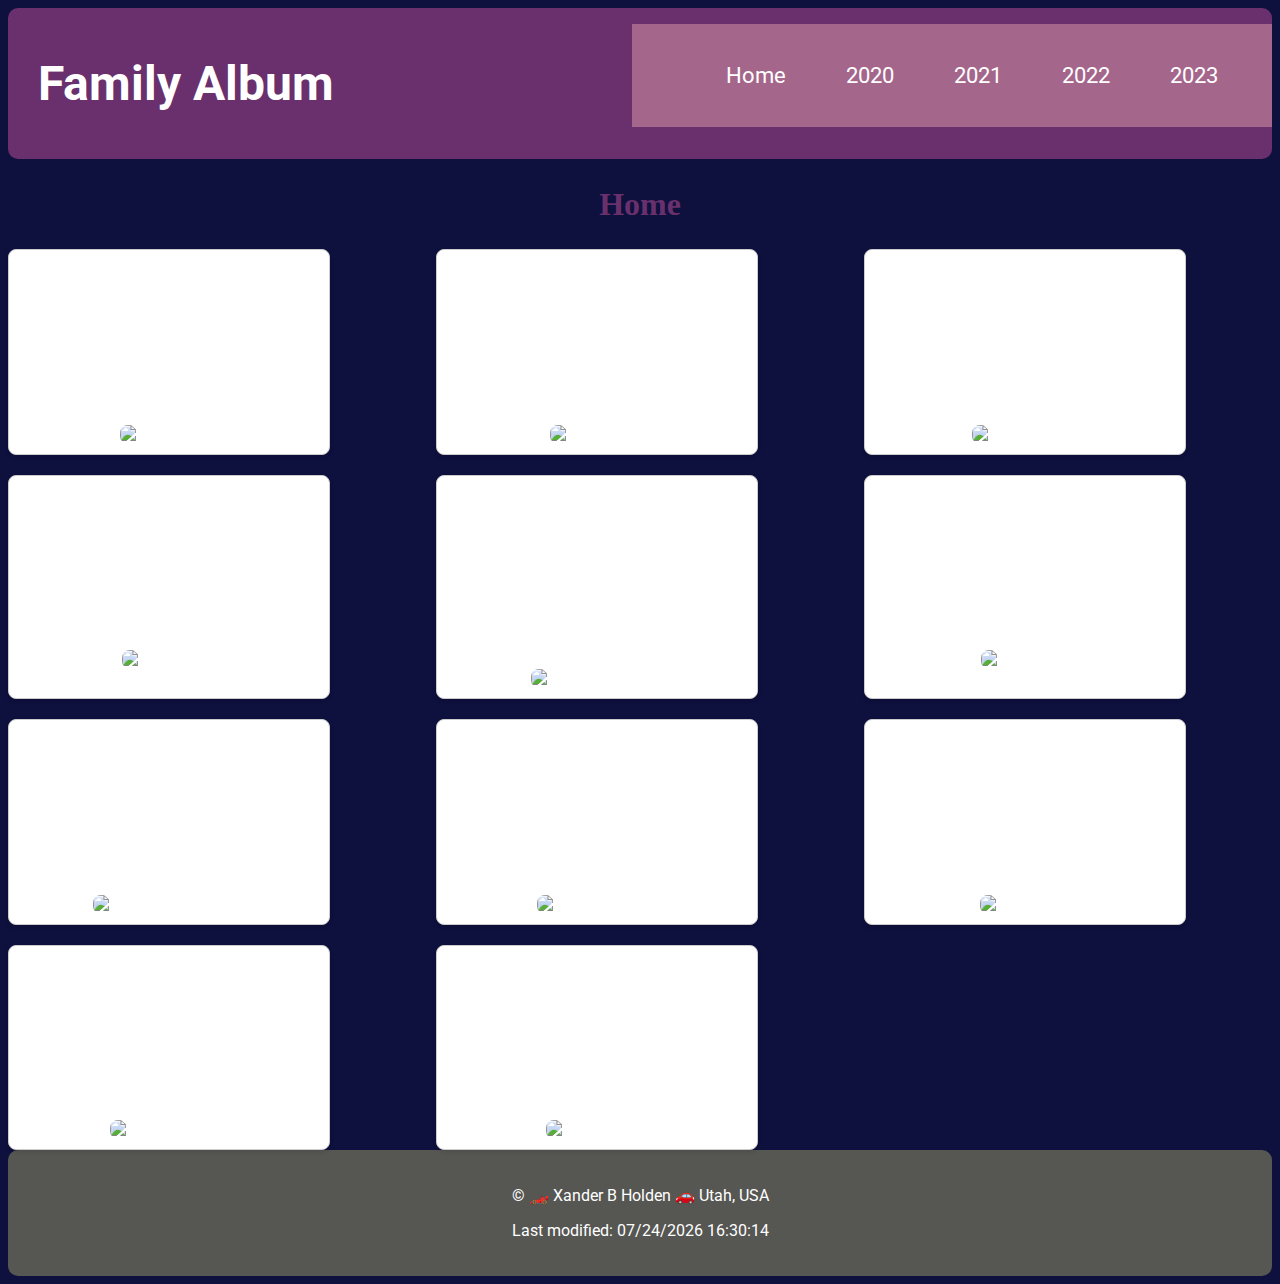
==== finalproject/album.html @ 3e01063f "hope" ====
<!DOCTYPE html>
<html lang="en">
<head>
    <meta charset="UTF-8">
    <meta name="viewport" content="width=device-width, initial-scale=1.0">
    <title>Family Album</title>
    <meta name="description" content="WDD 131 - Dynamic Web Fundamentals -- Alexander Holden --.">
    <meta name="author" content="Alexander Holden">
    <link rel="preconnect" href="https://fonts.googleapis.com">
    <link rel="preconnect" href="https://fonts.gstatic.com" crossorigin>
    <link rel="stylesheet" href="https://fonts.googleapis.com/css2?family=Roboto:wght@400;700&family=Open+Sans&display=swap">
    <link rel="stylesheet" href="style/album.css">
    <link rel="stylesheet" href="style/albummobile.css">
    <link rel="stylesheet" href="https://cdnjs.cloudflare.com/ajax/libs/font-awesome/4.7.0/css/font-awesome.min.css">
    <script src="scripts/album.js" defer></script>
    <script src="scripts/getdates.js" defer></script>
</head>
<body>
    <header class="topnav">
        <h1 id="home">Family Album</h1>
        <nav class="navigation">
            <ul id="menu">
                <li><a href="#" data-option="home">Home</a></li>
                <li><a href="#" data-option="old">2020</a></li>
                <li><a href="#" data-option="new">2021</a></li>
                <li><a href="#" data-option="large">2022</a></li>
                <li><a href="#" data-option="small">2023</a></li>
            </ul>
            <a href="javascript:void(0);" class="icon" onclick="myFunction()">
                <i class="fa fa-bars"></i>
            </a>
        </nav>
    </header>

    <main>
        <h2>Home</h2>
        <div id="temple-figures" class="res-grid"></div>
    </main>

    <footer>
        <p>&copy; <span id="currentYear"></span> 🏎️ Xander B Holden 🚗 Utah, USA</p>
        <p id="lastModified">Last modified: <span id="lastModifiedDate"></span></p>
    </footer>
</body>
</html>
---- finalproject/style/album.css ----
:root {
    --primary-color: #0e103d; /* Dark Blue */
    --secondary-color: #69306d; /* Purple */
    --accent1-color: #a5668b; /* Mauve */
    --accent2-color: white; /* White */
}

@media screen and (min-width: 700px) {
    .topnav a.icon {
        display: none;
    }

    #home {
        text-align: left;
        font-size: 3rem;
        color: var(--primary-color);
    }

    h2 {
        text-align: center;
        font-size: 2rem;
        color: var(--secondary-color);
    }

    #temple-figures {
        display: grid;
        grid-template-columns: repeat(auto-fit, minmax(300px, 1fr));
        gap: 20px;
        justify-content: space-around;
    }

    header {
        display: flex;
        background-color: var(--accent2-color);
    }

    header h1 {
        flex: 1;
        color: var(--primary-color);
    }

    .topnav #menu {
        display: flex;
        text-align: center;
        padding: 1.5rem;
        text-decoration: none;
        justify-content: space-between;
        padding-left: 4rem;
        float: right;
        flex: 1;
        background-color: var(--accent1-color);
        color: var(--accent2-color);
    }

    #menu {
        padding-left: 2rem;
        padding-right: 2rem;
        background-color: var(--accent1-color);
        color: var(--accent2-color);
    }
}

@media screen and (min-width: 1024px) {
    #temple-figures {
        grid-template-columns: repeat(3, 1fr);
    }
}
---- finalproject/style/albummobile.css ----
:root {
    --primary-color: #0e103d; /* Dark Blue */
    --secondary-color: #69306d; /* Purple */
    --accent1-color: #a5668b; /* Mauve */
    --accent2-color: white; /* White */
    --background-color: #0b2642; /* Dark Background */
    --footer-color: #565653; /* Footer Background */
}

body {
    background-color: var(--primary-color);
    color: var(--accent2-color);
    font-family: 'Roboto', sans-serif;
}

header {
    background-color: var(--primary-color);
    color: var(--accent2-color);
    width: auto;
    text-align: center;
    border-radius: 10px;
}

.topnav a.icon {
    background: var(--secondary-color);
    display: block;
    position: absolute;
    right: 0;
    top: 0;
}

#menu a:hover,
.topnav ul li a:hover {
    background-color: var(--accent1-color);
    color: var(--primary-color);
    border-radius: 10px;
}

#home {
    text-align: left;
    font-size: 6vw;
    font-family: 'Roboto', sans-serif;
    color: var(--accent2-color);
}

main {
    max-width: 1600px;
    margin: 0 auto;
}

h2 {
    text-align: center;
    font-size: 50px;
    color: var(--accent2-color);
    font-family: 'Times New Roman', sans-serif;
}

.temple-card {
    border: 1px solid #ccc;
    border-radius: 8px;
    padding: 10px;
    text-align: center;
    max-width: 300px;
    background-color: var(--accent2-color);
    box-shadow: 0 2px 4px rgba(0, 0, 0, 0.1);
    margin: 0;
}

.temple-card img {
    max-width: 100%;
    width: 400px;
    height: auto;
    border-radius: 8px;
}

.topnav {
    overflow: hidden;
    background-color: var(--secondary-color);
    position: relative;
    width: 100%;
    font-family: 'Roboto', sans-serif;
    border-radius: 10px;
}

.topnav ul {
    list-style: none;
}

.topnav #menu {
    display: none;
}

.topnav a,
.topnav h1 {
    color: var(--accent2-color);
    padding: 15px 30px;
    text-decoration: none;
    font-size: 22px;
    display: block;
    text-align: left;
}

img {
    max-width: 100%;
    height: auto;
}

figure,
figcaption {
    text-align: center;
    font-family: 'Open Sans', sans-serif;
    font-size: 22px;
}

footer {
    background-color: var(--footer-color);
    color: var(--accent2-color);
    padding: 20px;
    text-align: center;
    border-radius: 10px;
    font-family: 'Roboto', sans-serif;
    border-radius: 10px;
}

@media screen and (min-width: 700px) {
    .topnav a.icon {
        display: none;
    }

    #home {
        text-align: left;
        font-size: 3rem;
    }

    h2 {
        text-align: center;
        font-size: 2rem;
        color: var(--secondary-color);
    }

    #temple-figures {
        display: grid;
        grid-template-columns: repeat(auto-fit, minmax(300px, 1fr));
        gap: 20px;
        justify-content: space-around;
    }

    header {
        display: flex;
    }

    header h1 {
        flex: 1;
    }

    .topnav #menu {
        display: flex;
        text-align: center;
        padding: 1.5rem;
        text-decoration: none;
        justify-content: space-between;
        padding-left: 4rem;
        float: right;
        flex: 1;
    }

    #menu {
        padding-left: 2rem;
        padding-right: 2rem;
    }
}

@media screen and (min-width: 1024px) {
    #temple-figures {
        grid-template-columns: repeat(3, 1fr);
    }
}
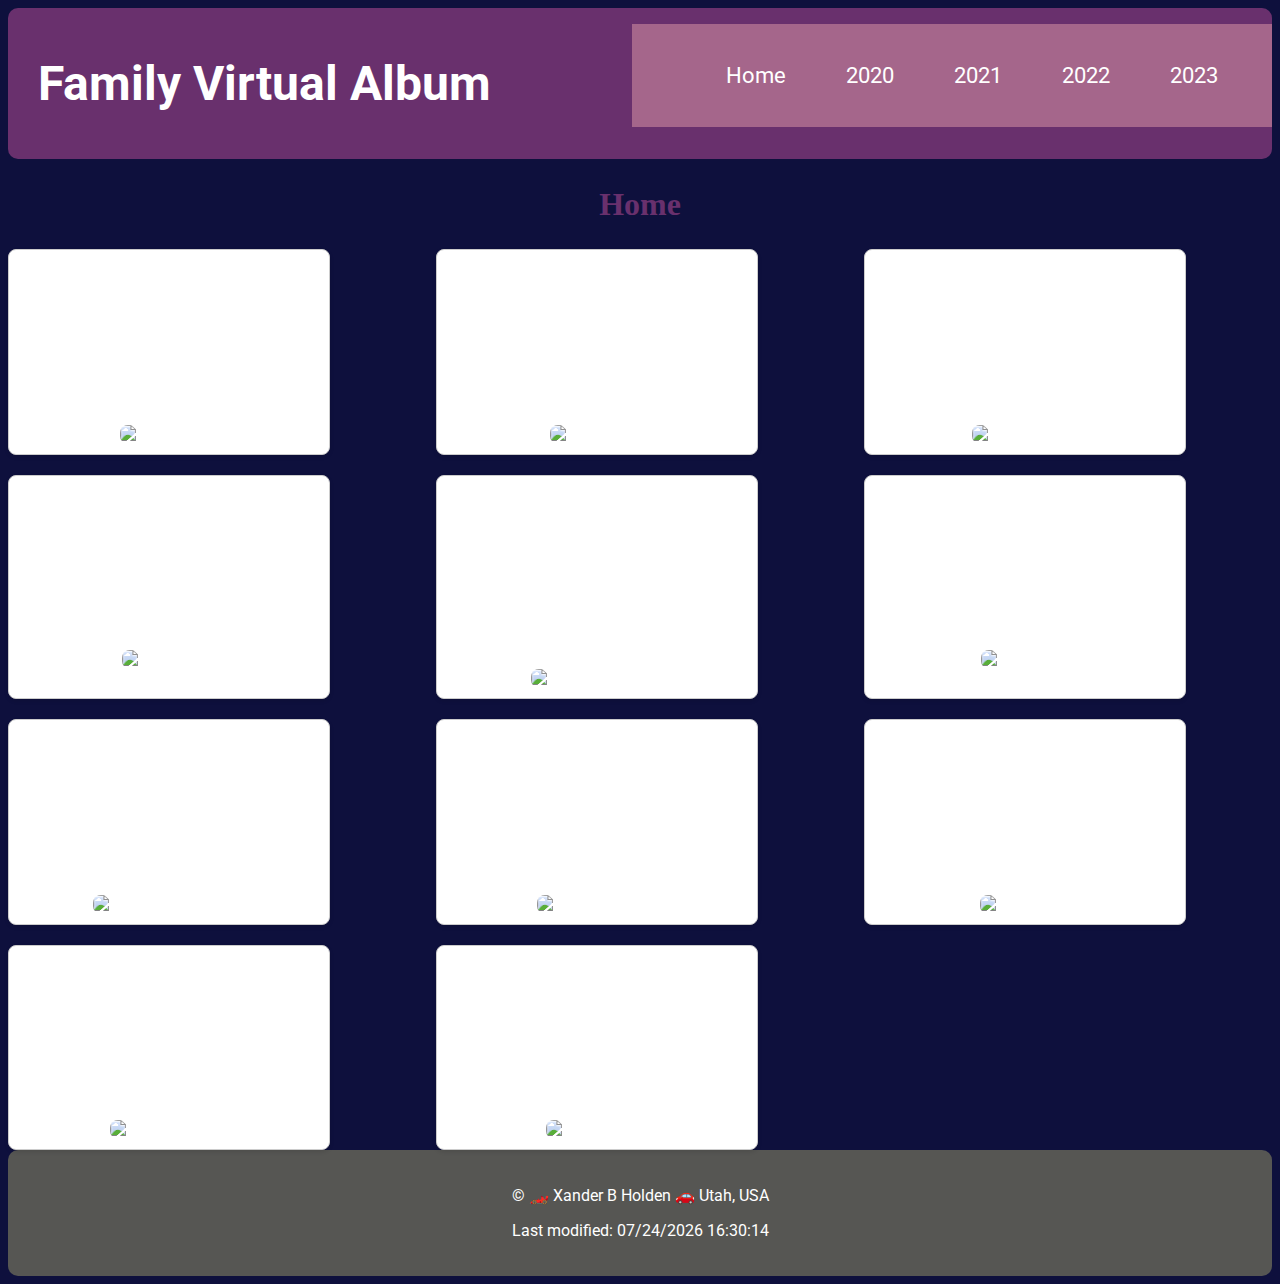
==== commit d5ee0316: "images" ====
--- a/finalproject/album.html
+++ b/finalproject/album.html
@@ -17,7 +17,7 @@
 </head>
 <body>
     <header class="topnav">
-        <h1 id="home">Family Album</h1>
+        <h1 id="home">Family Virtual Album</h1>
         <nav class="navigation">
             <ul id="menu">
                 <li><a href="#" data-option="home">Home</a></li>
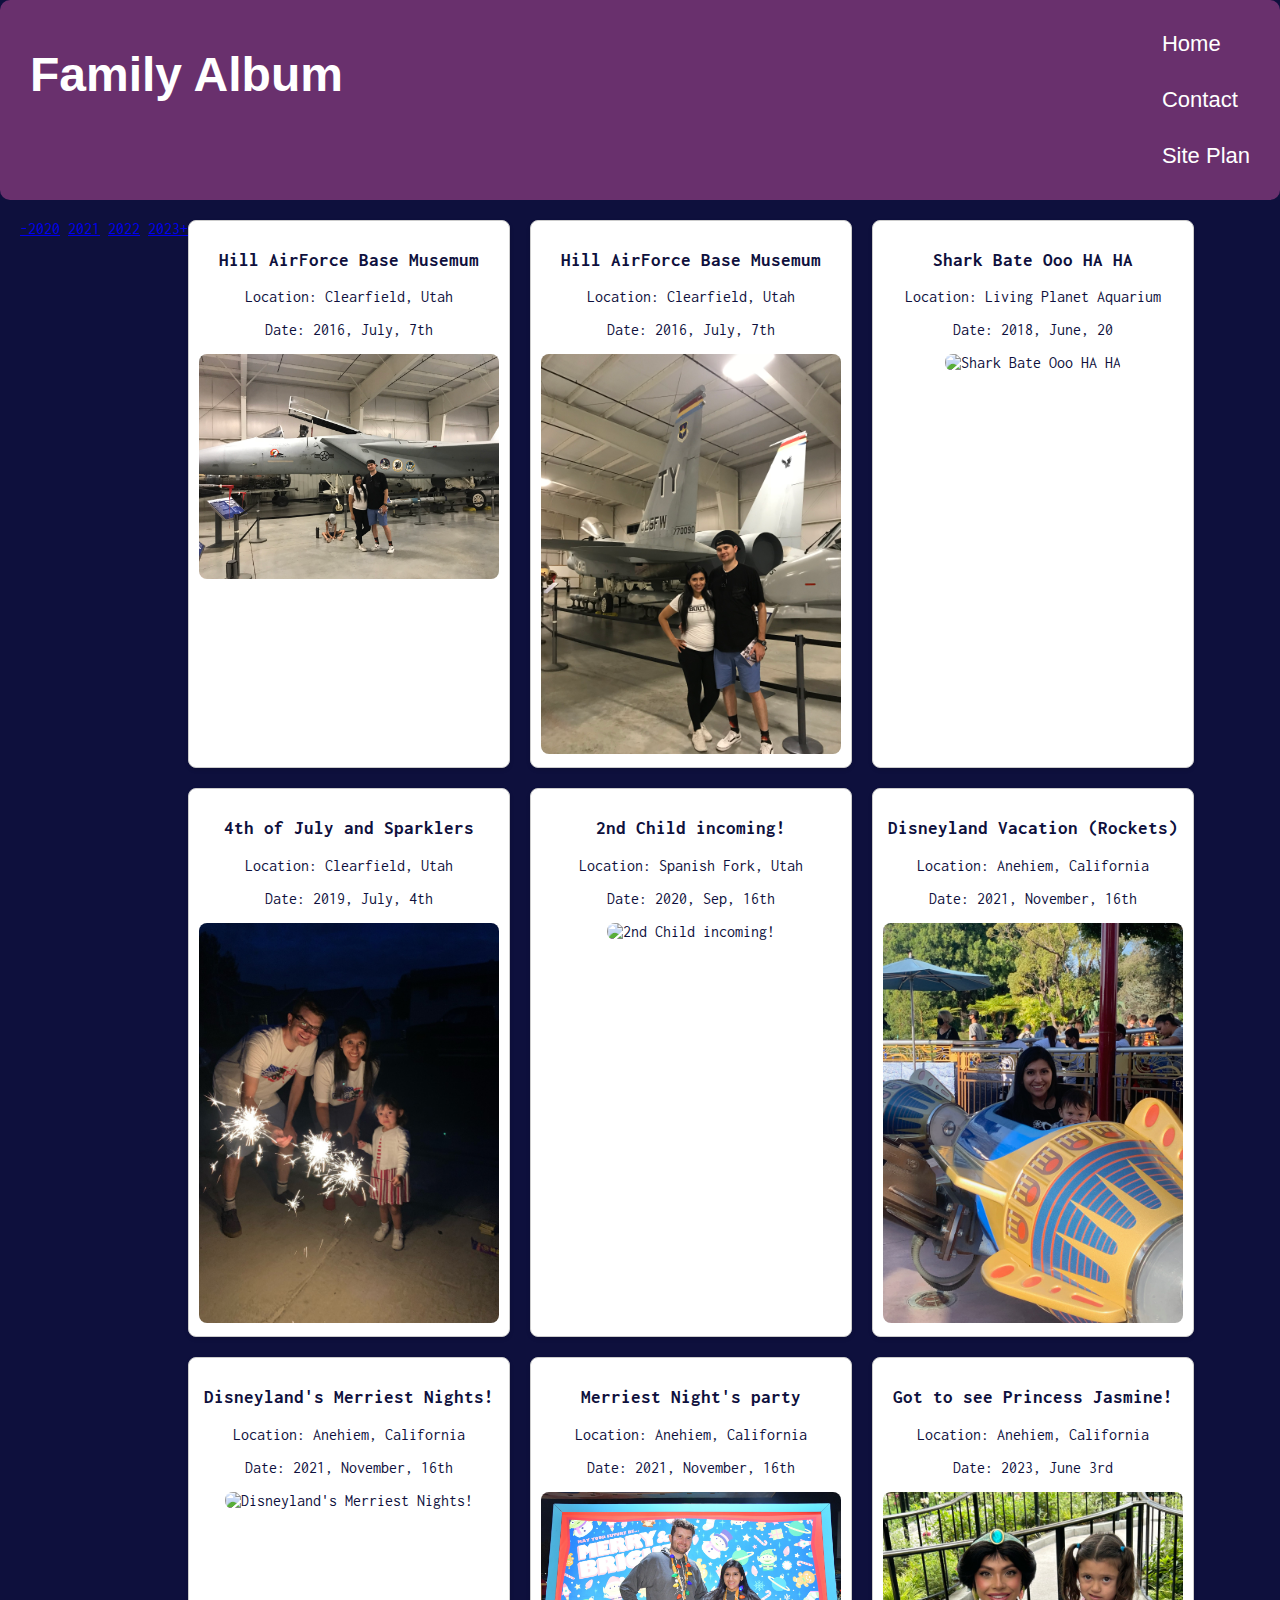
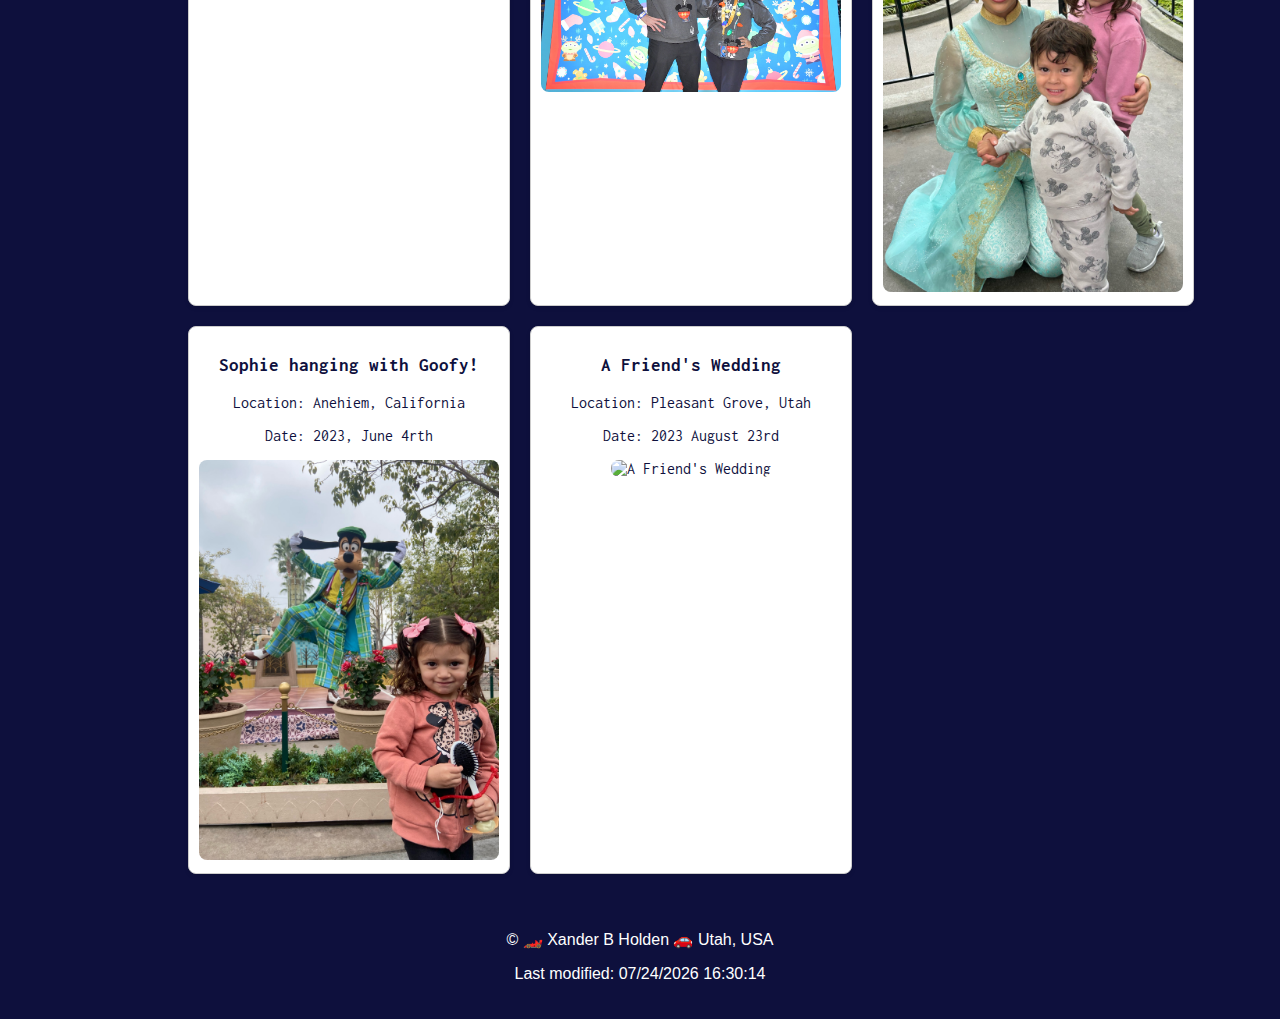
==== commit c6c78255: "Alot of Changes to the CSS, Html, and js" ====
--- a/finalproject/album.html
+++ b/finalproject/album.html
@@ -4,11 +4,11 @@
     <meta charset="UTF-8">
     <meta name="viewport" content="width=device-width, initial-scale=1.0">
     <title>Family Album</title>
-    <meta name="description" content="WDD 131 - Dynamic Web Fundamentals -- Alexander Holden --.">
+    <meta name="description" content="WDD 131 - Dynamic Web Fundamentals -- Alexander Holden --">
     <meta name="author" content="Alexander Holden">
     <link rel="preconnect" href="https://fonts.googleapis.com">
     <link rel="preconnect" href="https://fonts.gstatic.com" crossorigin>
-    <link rel="stylesheet" href="https://fonts.googleapis.com/css2?family=Roboto:wght@400;700&family=Open+Sans&display=swap">
+    <link href="https://fonts.googleapis.com/css2?family=Inconsolata:wght@200..900&display=swap" rel="stylesheet">
     <link rel="stylesheet" href="style/album.css">
     <link rel="stylesheet" href="style/albummobile.css">
     <link rel="stylesheet" href="https://cdnjs.cloudflare.com/ajax/libs/font-awesome/4.7.0/css/font-awesome.min.css">
@@ -17,24 +17,27 @@
 </head>
 <body>
     <header class="topnav">
-        <h1 id="home">Family Virtual Album</h1>
+        <h1 id="home">Family Album</h1>
         <nav class="navigation">
-            <ul id="menu">
-                <li><a href="#" data-option="home">Home</a></li>
-                <li><a href="#" data-option="old">2020</a></li>
-                <li><a href="#" data-option="new">2021</a></li>
-                <li><a href="#" data-option="large">2022</a></li>
-                <li><a href="#" data-option="small">2023</a></li>
+            <ul>
+                <li><a href="index.html" data-option="home">Home</a></li>
+                <li><a href="contact.html" data-option="contact">Contact</a></li>
+                <li><a href="siteplan.html" data-option="siteplan">Site Plan</a></li>
             </ul>
-            <a href="javascript:void(0);" class="icon" onclick="myFunction()">
+            <a href="javascript:void(0);" class="icon" onclick="toggleMenu()">
                 <i class="fa fa-bars"></i>
             </a>
         </nav>
     </header>
 
     <main>
-        <h2>Home</h2>
-        <div id="temple-figures" class="res-grid"></div>
+        <aside>
+            <a href="#" data-option="2020">-2020</a>
+            <a href="#" data-option="2021">2021</a>
+            <a href="#" data-option="2022">2022</a>
+            <a href="#" data-option="2023">2023+</a>
+        </aside>
+        <section id="temple-figures" class="res-grid"></section>
     </main>
 
     <footer>
--- a/finalproject/style/album.css
+++ b/finalproject/style/album.css
@@ -3,6 +3,129 @@
     --secondary-color: #69306d; /* Purple */
     --accent1-color: #a5668b; /* Mauve */
     --accent2-color: white; /* White */
+}
+
+body {
+    font-family: 'Inconsolata', monospace;
+    margin: 0;
+    padding: 0;
+    color: #0e103d;
+    background-color: var(--primary-color);
+}
+
+header {
+    background-color: var(--primary-color);
+    color: var(--accent2-color);
+    text-align: center;
+    border-radius: 10px;
+}
+
+.topnav {
+    overflow: hidden;
+    background-color: var(--secondary-color);
+    position: relative;
+    width: 100%;
+    font-family: 'Roboto', sans-serif;
+    border-radius: 10px;
+}
+
+.topnav ul {
+    list-style: none;
+}
+
+.topnav .navigation {
+    display: flex;
+    justify-content: space-between;
+    align-items: center;
+}
+
+.topnav a,
+.topnav h1 {
+    color: var(--accent2-color);
+    padding: 15px 30px;
+    text-decoration: none;
+    font-size: 22px;
+    display: block;
+    text-align: left;
+}
+
+.topnav a.icon {
+    display: none;
+}
+
+.topnav a:hover {
+    background-color: var(--accent1-color);
+    color: var(--primary-color);
+    border-radius: 10px;
+}
+
+#home {
+    text-align: left;
+    font-size: 6vw;
+    font-family: 'Roboto', sans-serif;
+    color: var(--accent2-color);
+}
+
+main {
+    max-width: 1600px;
+    margin: 0 auto;
+    padding: 20px;
+    display: flex;
+}
+
+h2 {
+    text-align: center;
+    font-size: 50px;
+    color: var(--accent2-color);
+    font-family: 'Times New Roman', sans-serif;
+}
+
+#menu {
+    display: flex;
+    flex-direction: column;
+    padding: 10px;
+    background-color: var(--accent1-color);
+    border-radius: 10px;
+    margin-right: 20px;
+}
+
+#menu a {
+    padding: 10px;
+    color: var(--primary-color);
+    text-decoration: none;
+    text-align: center;
+}
+
+#menu a:hover {
+    background-color: var(--secondary-color);
+    color: var(--accent2-color);
+}
+
+.temple-card {
+    border: 1px solid #ccc;
+    border-radius: 8px;
+    padding: 10px;
+    text-align: center;
+    max-width: 300px;
+    background-color: var(--accent2-color);
+    box-shadow: 0 2px 4px rgba(0, 0, 0, 0.1);
+    margin: 0;
+}
+
+.temple-card img {
+    max-width: 100%;
+    width: 400px;
+    height: auto;
+    border-radius: 8px;
+}
+
+footer {
+    background-color: var(--footer-color);
+    color: var(--accent2-color);
+    padding: 20px;
+    text-align: center;
+    border-radius: 10px;
+    font-family: 'Roboto', sans-serif;
 }
 
 @media screen and (min-width: 700px) {
@@ -13,7 +136,6 @@
     #home {
         text-align: left;
         font-size: 3rem;
-        color: var(--primary-color);
     }
 
     h2 {
@@ -31,12 +153,14 @@
 
     header {
         display: flex;
-        background-color: var(--accent2-color);
     }
 
     header h1 {
         flex: 1;
-        color: var(--primary-color);
+    }
+
+    .topnav .navigation {
+        justify-content: space-between;
     }
 
     .topnav #menu {
@@ -48,15 +172,6 @@
         padding-left: 4rem;
         float: right;
         flex: 1;
-        background-color: var(--accent1-color);
-        color: var(--accent2-color);
-    }
-
-    #menu {
-        padding-left: 2rem;
-        padding-right: 2rem;
-        background-color: var(--accent1-color);
-        color: var(--accent2-color);
     }
 }
 
--- a/finalproject/style/albummobile.css
+++ b/finalproject/style/albummobile.css
@@ -1,177 +1,84 @@
-:root {
-    --primary-color: #0e103d; /* Dark Blue */
-    --secondary-color: #69306d; /* Purple */
-    --accent1-color: #a5668b; /* Mauve */
-    --accent2-color: white; /* White */
-    --background-color: #0b2642; /* Dark Background */
-    --footer-color: #565653; /* Footer Background */
-}
+/* Mobile Styles */
+@media screen and (max-width: 700px) {
+    body {
+        background-color: var(--primary-color);
+        color: var(--accent2-color);
+    }
 
-body {
-    background-color: var(--primary-color);
-    color: var(--accent2-color);
-    font-family: 'Roboto', sans-serif;
-}
+    .topnav {
+        position: relative;
+    }
 
-header {
-    background-color: var(--primary-color);
-    color: var(--accent2-color);
-    width: auto;
-    text-align: center;
-    border-radius: 10px;
-}
+    .topnav .navigation {
+        flex-direction: column;
+    }
 
-.topnav a.icon {
-    background: var(--secondary-color);
-    display: block;
-    position: absolute;
-    right: 0;
-    top: 0;
-}
+    .topnav a.icon {
+        display: block;
+        position: absolute;
+        right: 0;
+        top: 0;
+    }
 
-#menu a:hover,
-.topnav ul li a:hover {
-    background-color: var(--accent1-color);
-    color: var(--primary-color);
-    border-radius: 10px;
-}
+    .topnav.responsive {
+        position: relative;
+    }
 
-#home {
-    text-align: left;
-    font-size: 6vw;
-    font-family: 'Roboto', sans-serif;
-    color: var(--accent2-color);
-}
+    .topnav.responsive .navigation {
+        flex-direction: column;
+    }
 
-main {
-    max-width: 1600px;
-    margin: 0 auto;
-}
+    .topnav.responsive #menu {
+        display: flex;
+        flex-direction: column;
+        position: relative;
+        width: auto;
+        text-align: left;
+        background-color: var(--secondary-color);
+    }
 
-h2 {
-    text-align: center;
-    font-size: 50px;
-    color: var(--accent2-color);
-    font-family: 'Times New Roman', sans-serif;
-}
+    .topnav.responsive #menu li {
+        display: block;
+        margin: 0;
+        padding: 1rem;
+    }
 
-.temple-card {
-    border: 1px solid #ccc;
-    border-radius: 8px;
-    padding: 10px;
-    text-align: center;
-    max-width: 300px;
-    background-color: var(--accent2-color);
-    box-shadow: 0 2px 4px rgba(0, 0, 0, 0.1);
-    margin: 0;
-}
+    main {
+        flex-direction: column;
+        padding: 20px;
+    }
 
-.temple-card img {
-    max-width: 100%;
-    width: 400px;
-    height: auto;
-    border-radius: 8px;
-}
+    .image-column,
+    .content-column {
+        padding: 20px;
+    }
 
-.topnav {
-    overflow: hidden;
-    background-color: var(--secondary-color);
-    position: relative;
-    width: 100%;
-    font-family: 'Roboto', sans-serif;
-    border-radius: 10px;
-}
-
-.topnav ul {
-    list-style: none;
-}
-
-.topnav #menu {
-    display: none;
-}
-
-.topnav a,
-.topnav h1 {
-    color: var(--accent2-color);
-    padding: 15px 30px;
-    text-decoration: none;
-    font-size: 22px;
-    display: block;
-    text-align: left;
-}
-
-img {
-    max-width: 100%;
-    height: auto;
-}
-
-figure,
-figcaption {
-    text-align: center;
-    font-family: 'Open Sans', sans-serif;
-    font-size: 22px;
-}
-
-footer {
-    background-color: var(--footer-color);
-    color: var(--accent2-color);
-    padding: 20px;
-    text-align: center;
-    border-radius: 10px;
-    font-family: 'Roboto', sans-serif;
-    border-radius: 10px;
-}
-
-@media screen and (min-width: 700px) {
-    .topnav a.icon {
+    #menu {
         display: none;
     }
 
-    #home {
-        text-align: left;
-        font-size: 3rem;
-    }
-
-    h2 {
-        text-align: center;
-        font-size: 2rem;
-        color: var(--secondary-color);
-    }
-
-    #temple-figures {
-        display: grid;
-        grid-template-columns: repeat(auto-fit, minmax(300px, 1fr));
-        gap: 20px;
-        justify-content: space-around;
-    }
-
-    header {
+    #menu.responsive {
         display: flex;
     }
 
-    header h1 {
-        flex: 1;
+    .topnav a.icon {
+        display: block;
     }
 
-    .topnav #menu {
-        display: flex;
-        text-align: center;
-        padding: 1.5rem;
-        text-decoration: none;
-        justify-content: space-between;
-        padding-left: 4rem;
-        float: right;
-        flex: 1;
+    .topnav.responsive .icon {
+        position: absolute;
+        right: 0;
+        top: 0;
     }
 
-    #menu {
-        padding-left: 2rem;
-        padding-right: 2rem;
+    .topnav.responsive .navigation {
+        display: block;
+        position: relative;
+    }
+
+    .topnav.responsive .navigation a {
+        float: none;
+        display: block;
+        text-align: left;
     }
 }
-
-@media screen and (min-width: 1024px) {
-    #temple-figures {
-        grid-template-columns: repeat(3, 1fr);
-    }
-}
